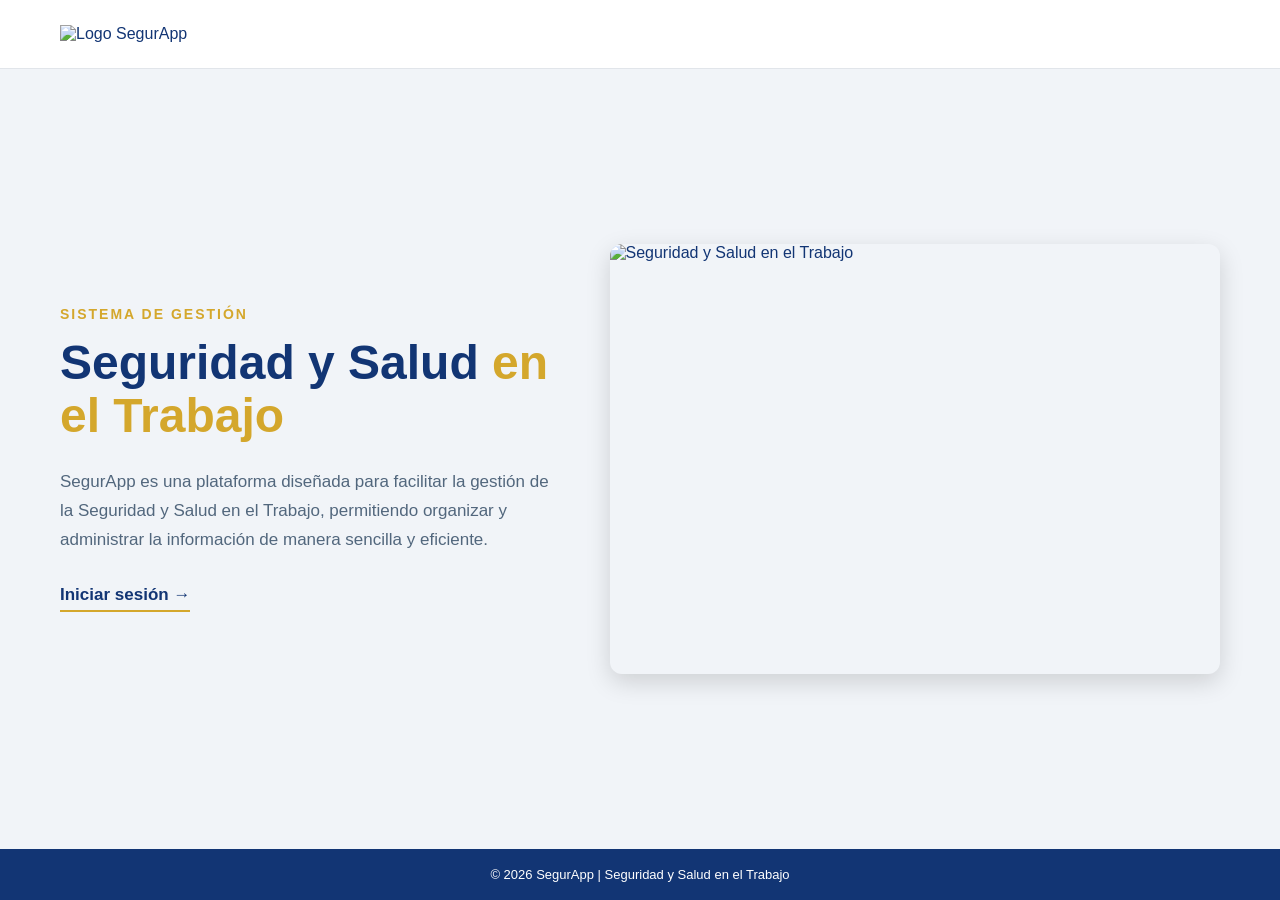
==== index.html @ 344c9b31 "agrego index del proyecto" ====
<!DOCTYPE html>
<html lang="es">

<head>
    <meta charset="UTF-8">
    <meta name="viewport" content="width=device-width, initial-scale=1.0">

    <title>SegurApp - Seguridad y Salud en el Trabajo</title>

    <link rel="stylesheet" href="CSS/index.css">
</head>

<body>

    <!--ENCABEZADO -->

    <header class="encabezado">

        <div class="logo">
            <img src="IMG/logoSegurApp.png" alt="Logo SegurApp">
        </div>

    </header>


    <!--CONTENIDO PRINCIPAL -->

    <main class="inicio">

        <!-- INFORMACIÓN -->

        <section class="informacion">

            <p class="etiqueta">
                SISTEMA DE GESTIÓN
            </p>

            <h1>
                Seguridad y Salud
                <span>en el Trabajo</span>
            </h1>

            <p class="descripcion">
                SegurApp es una plataforma diseñada para facilitar
                la gestión de la Seguridad y Salud en el Trabajo,
                permitiendo organizar y administrar la información
                de manera sencilla y eficiente.
            </p>

            <a href="proyecto.html" class="ingresar">
                Iniciar sesión →
            </a>

        </section>


        <!-- IMAGEN -->

        <section class="imagen-inicio">

            <img src="IMG/imagen-inicio.jpg"
                 alt="Seguridad y Salud en el Trabajo">

        </section>

    </main>


    <!--PIE DE PÁGINA-->

    <footer>

        <p>
            © 2026 SegurApp | Seguridad y Salud en el Trabajo
        </p>

    </footer>

</body>

</html>
---- CSS/index.css ----
/*CONFIGURACIÓN GENERAL*/

* {
    margin: 0;
    padding: 0;
    box-sizing: border-box;
}

body {
    font-family: Arial, Helvetica, sans-serif;
    background-color: #f1f4f8;
    color: #123574;

    min-height: 100vh;

    display: flex;
    flex-direction: column;
}


/*ENCABEZADO*/

.encabezado {
    width: 100%;

    padding: 25px 60px;

    background-color: #ffffff;

    border-bottom: 1px solid #e1e5ea;
}

.logo img {
    width: 190px;
    max-width: 100%;
}


/*CONTENIDO PRINCIPAL*/

.inicio {
    width: 100%;
    max-width: 1300px;

    margin: auto;

    padding: 50px 60px;

    display: flex;
    align-items: center;

    gap: 50px;

    flex: 1;
}


/*INFORMACIÓN*/

.informacion {
    width: 45%;
}

.etiqueta {
    color: #d4a72c;

    font-size: 14px;

    font-weight: bold;

    letter-spacing: 2px;

    margin-bottom: 15px;
}

.informacion h1 {
    color: #123574;

    font-size: 48px;

    line-height: 1.1;

    margin-bottom: 25px;
}

.informacion h1 span {
    color: #d4a72c;
}

.descripcion {
    color: #52677d;

    font-size: 17px;

    line-height: 1.7;

    max-width: 550px;

    margin-bottom: 30px;
}


/*ENLACE INICIAR SESIÓN*/

.ingresar {
    display: inline-block;

    color: #123574;

    font-size: 17px;

    font-weight: bold;

    text-decoration: none;

    border-bottom: 2px solid #d4a72c;

    padding-bottom: 5px;
}

.ingresar:hover {
    color: #d4a72c;
}


/* IMAGEN*/

.imagen-inicio {
    width: 55%;

    height: 430px;

    overflow: hidden;

    border-radius: 12px;

    box-shadow: 0 8px 25px rgba(0, 0, 0, 0.15);
}

.imagen-inicio img {
    width: 100%;
    height: 100%;

    object-fit: cover;
}


/*PIE DE PÁGINA*/

footer {
    width: 100%;

    padding: 18px;

    background-color: #123574;

    color: white;

    text-align: center;

    font-size: 13px;
}


/*RESPONSIVE*/

@media (max-width: 800px) {

    .encabezado {
        padding: 20px 30px;
    }

    .inicio {
        flex-direction: column;

        padding: 40px 30px;

        text-align: center;
    }

    .informacion {
        width: 100%;
    }

    .informacion h1 {
        font-size: 36px;
    }

    .descripcion {
        margin-left: auto;
        margin-right: auto;
    }

    .imagen-inicio {
        width: 100%;
        height: 300px;
    }
}
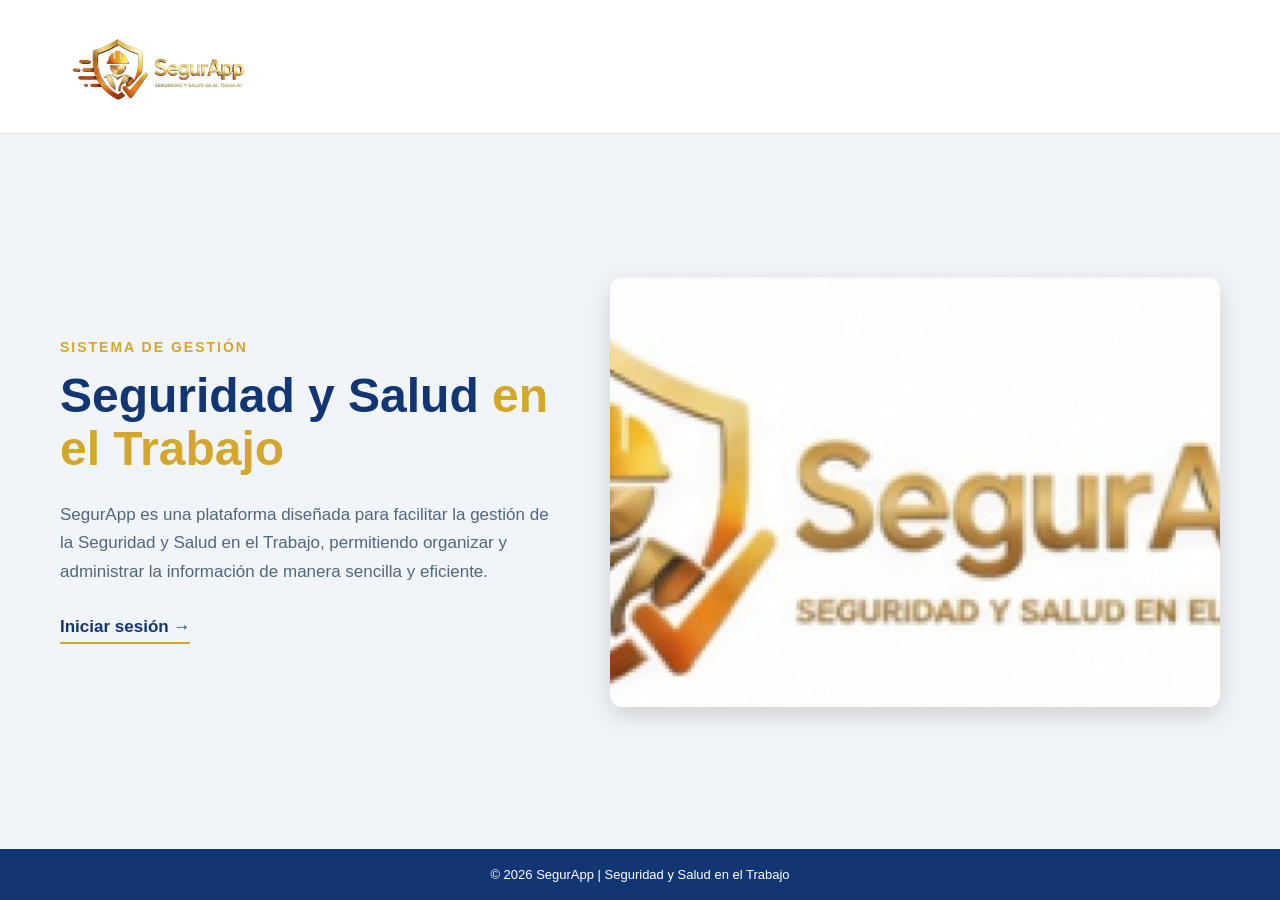
==== commit 4aa804bb: "Agrego página principal del proyecto" ====
--- a/index.html
+++ b/index.html
@@ -17,7 +17,7 @@
     <header class="encabezado">
 
         <div class="logo">
-            <img src="IMG/logoSegurApp.png" alt="Logo SegurApp">
+            <img src="IMGS/logoSegurApp.png" alt="Logo SegurApp">
         </div>
 
     </header>
@@ -58,7 +58,7 @@
 
         <section class="imagen-inicio">
 
-            <img src="IMG/imagen-inicio.jpg"
+            <img src="img-SegurApp.jpeg"
                  alt="Seguridad y Salud en el Trabajo">
 
         </section>
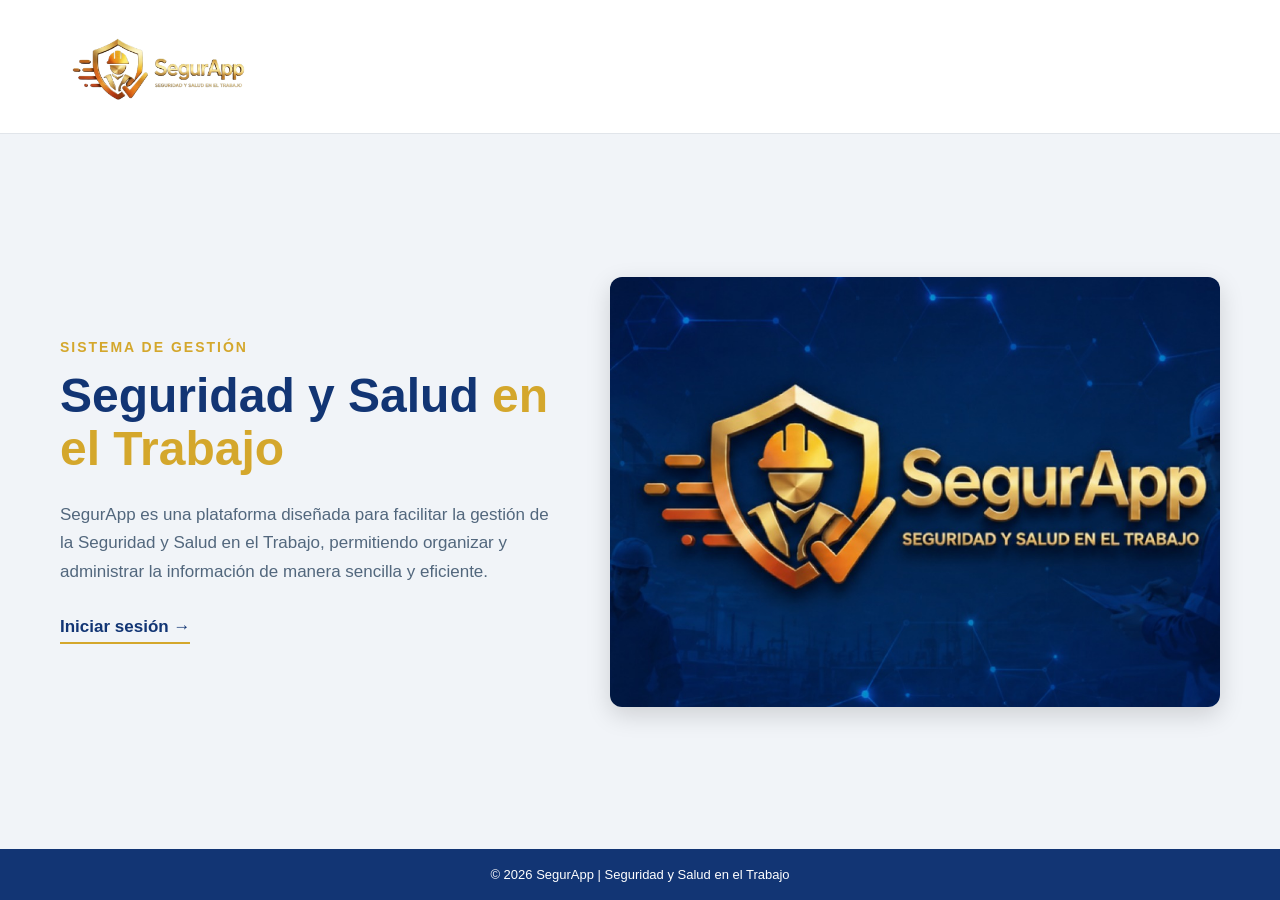
==== commit 696b2596: "Organizo imagenes y actualizo recuperacion de contraseña" ====
--- a/index.html
+++ b/index.html
@@ -58,7 +58,7 @@
 
         <section class="imagen-inicio">
 
-            <img src="img-SegurApp.jpeg"
+            <img src="IMGS/imagen-login.jpeg"
                  alt="Seguridad y Salud en el Trabajo">
 
         </section>
